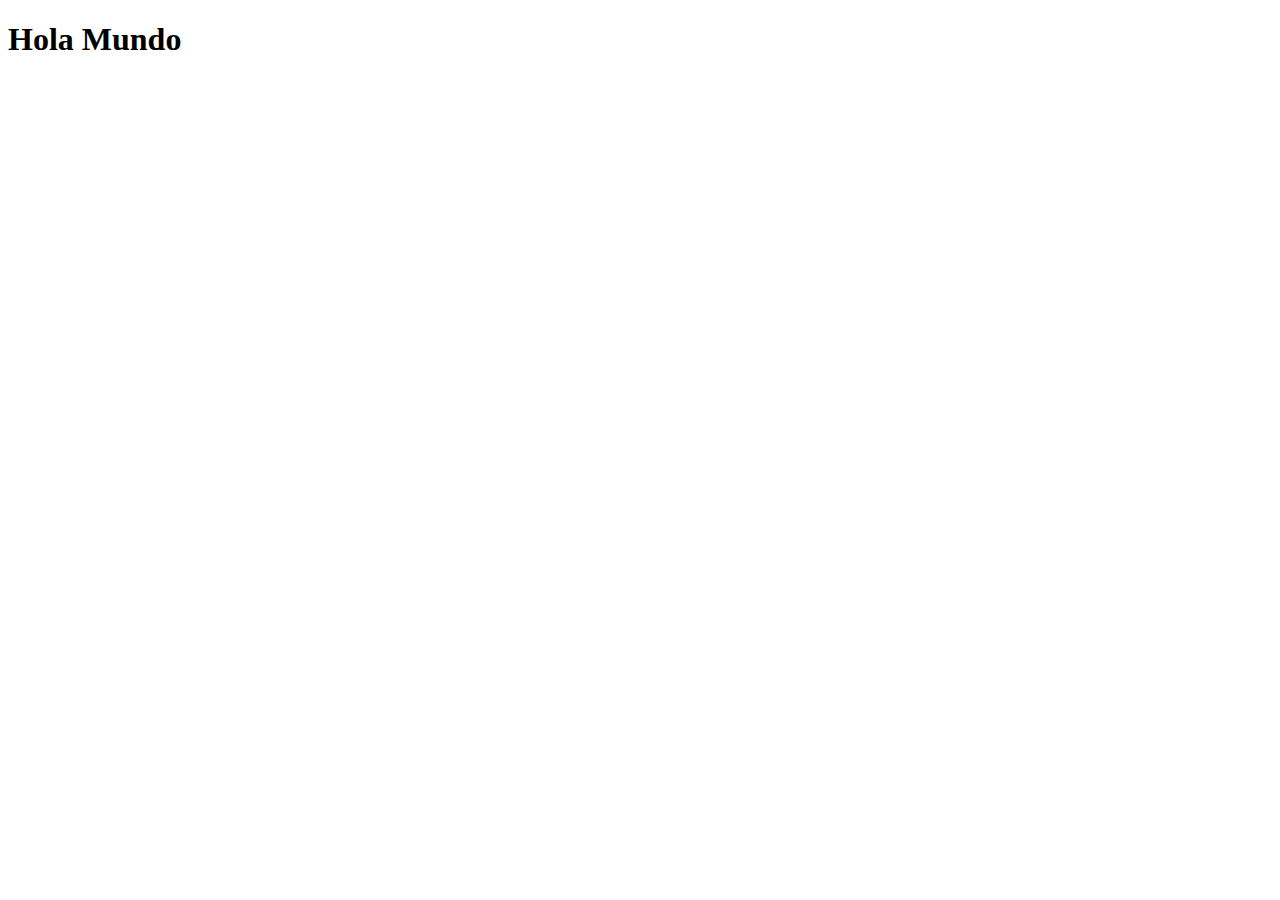
==== index.html @ f2ca958e "Hello world" ====
<!DOCTYPE html>
<html lang="es">
<head>
    <meta charset="UTF-8">
    <meta name="viewport" content="width=device-width, initial-scale=1.0">
    <title>Social Me</title>
</head>
<body>
    <h1>Hola Mundo</h1>
</body>
</html>
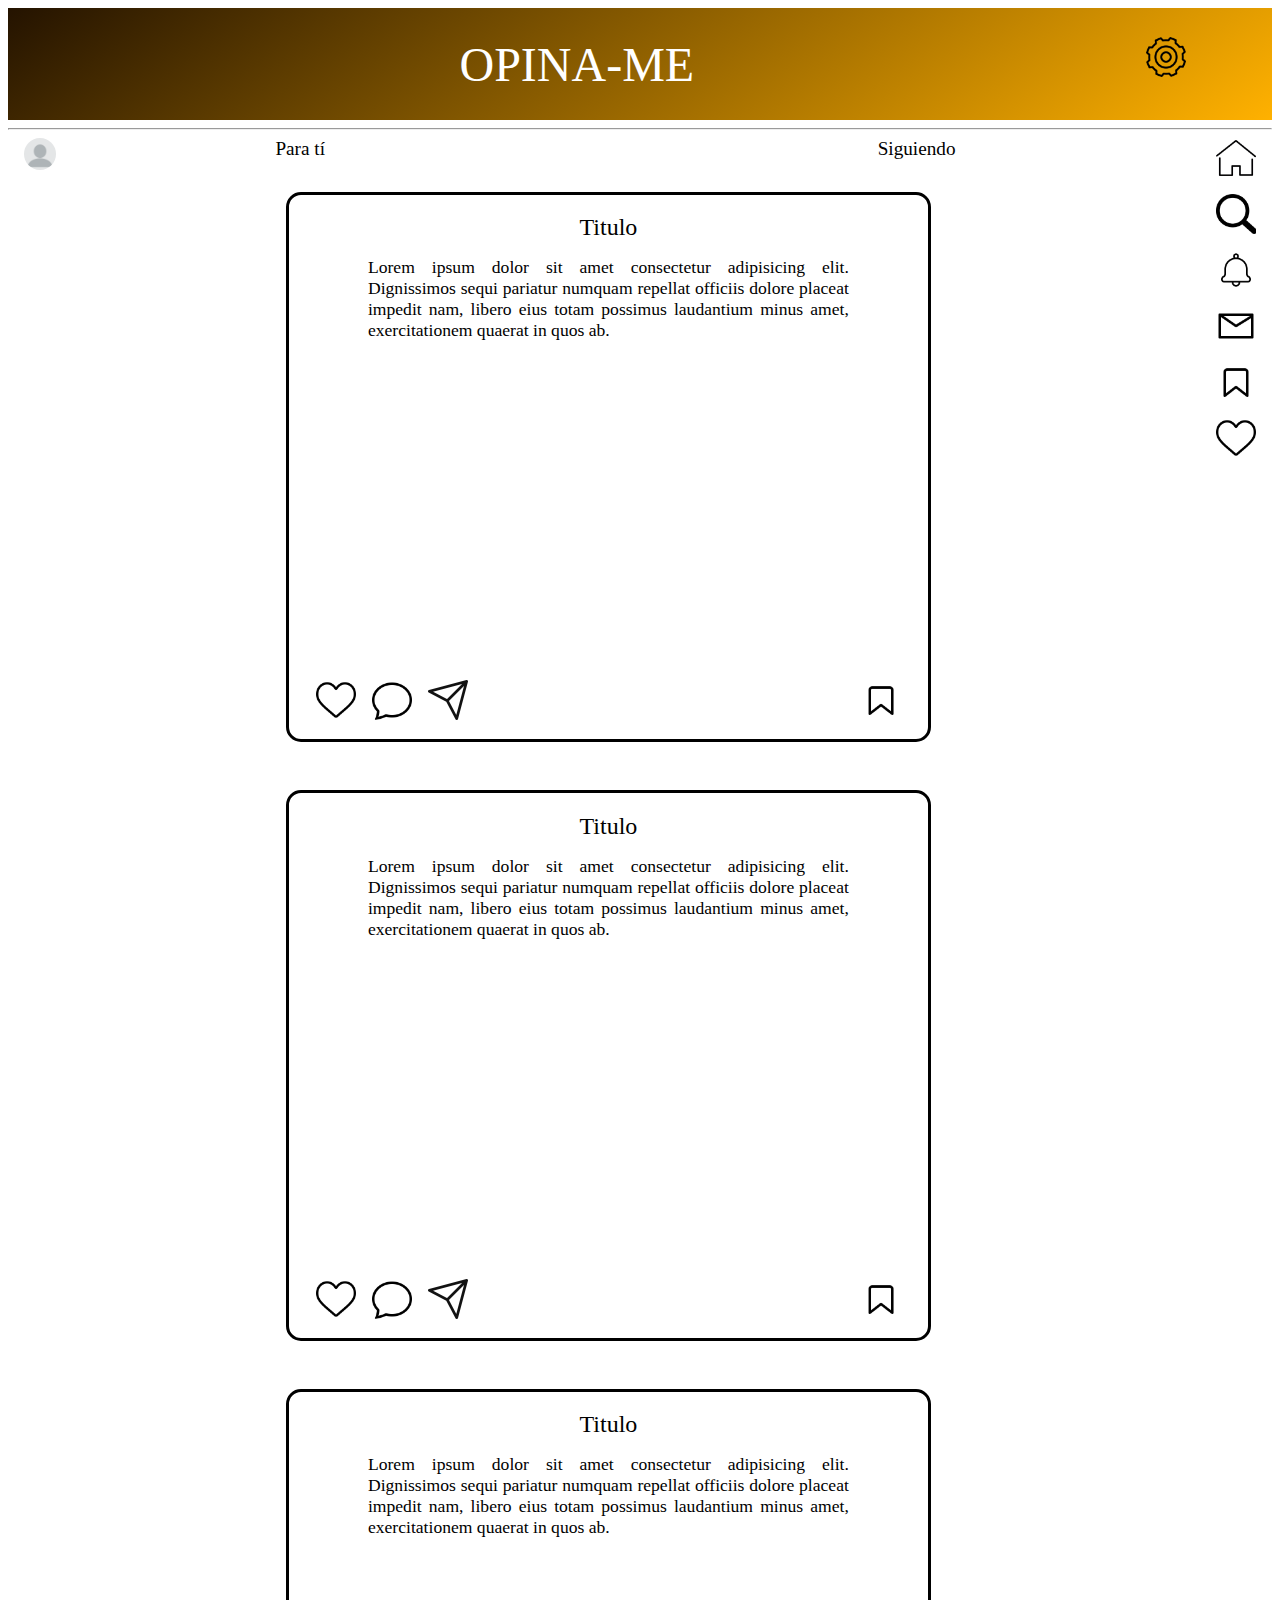
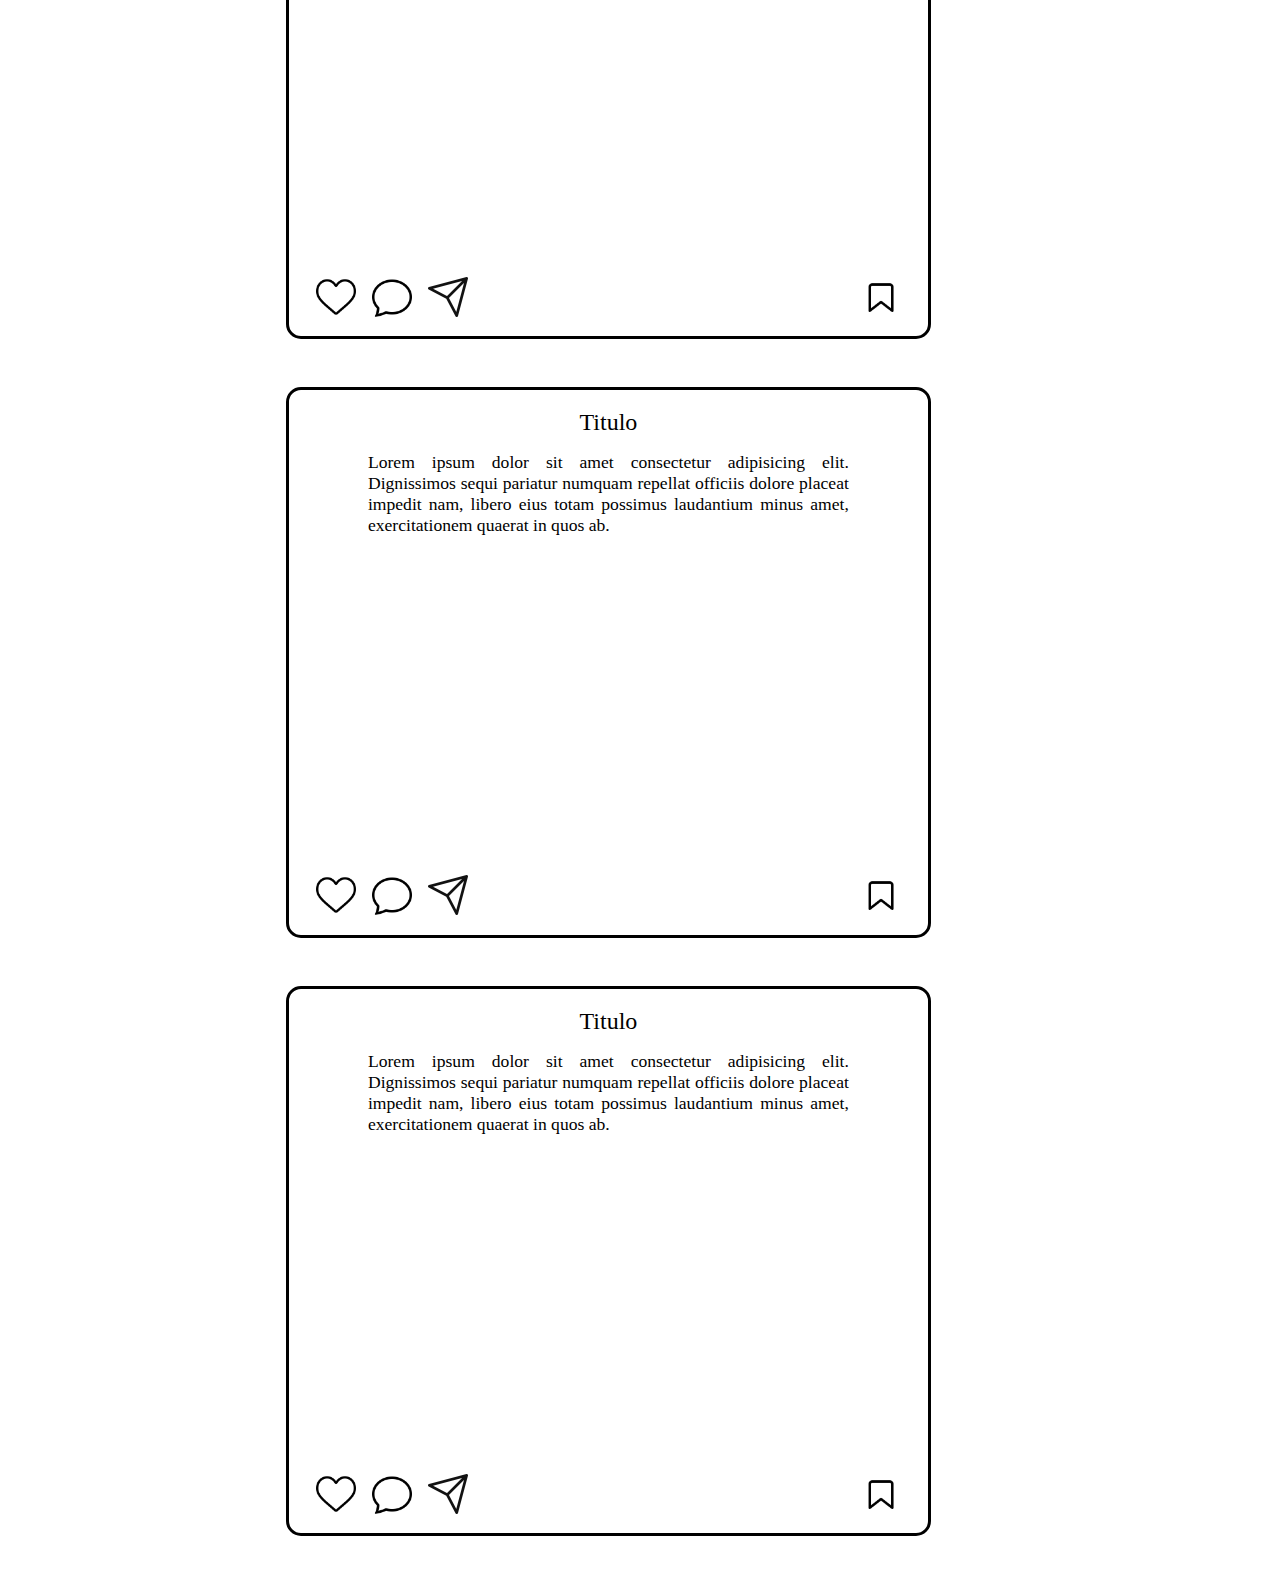
==== commit c70c7ae1: "esquema" ====
--- a/index.html
+++ b/index.html
@@ -1,11 +1,179 @@
 <!DOCTYPE html>
 <html lang="es">
-<head>
-    <meta charset="UTF-8">
-    <meta name="viewport" content="width=device-width, initial-scale=1.0">
+  <head>
+    <meta charset="UTF-8" />
+    <meta name="viewport" content="width=device-width, initial-scale=1.0" />
     <title>Social Me</title>
-</head>
-<body>
-    <h1>Hola Mundo</h1>
-</body>
-</html>+    <link rel="stylesheet" href="assets/css/styles.css" />
+  </head>
+  <body>
+    <header>
+      <div class="titulo">OPINA-ME</div>
+      <div class="icon config"></div>
+    </header>
+    <hr />
+    <div class="content-social">
+      <div class="publish">
+        <div class="picture">
+          <img src="assets/pictures/profile.webp" alt="" />
+        </div>
+        <div class="vistas">
+          <span class="selection active">Para tí</span>
+          <span class="selection">Siguiendo</span>
+        </div>
+        <!-- PUBLICACIONES -->
+        <div class="publication">
+          <div class="content video">
+            <div class="content-pub">
+              <div class="title-pub">Titulo</div>
+              <div class="description-pub">Lorem ipsum dolor sit amet consectetur adipisicing elit. Dignissimos sequi pariatur numquam repellat officiis dolore placeat impedit nam, libero eius totam possimus laudantium minus amet, exercitationem quaerat in quos ab.</div>
+              <iframe
+                width="560"
+                height="315"
+                src="https://www.youtube.com/embed/OCZIzzQpJUw?si=f2lAkwCGFzHbs9m7"
+                title="YouTube video player"
+                frameborder="0"
+                allow="accelerometer; autoplay; clipboard-write; encrypted-media; gyroscope; picture-in-picture; web-share"
+                referrerpolicy="strict-origin-when-cross-origin"
+                allowfullscreen
+              ></iframe>
+            </div>
+            <div class="foot-pub">
+                <div class="left">
+                    <div class="icon likes"></div>
+                    <div class="icon coments"></div>
+                    <div class="icon share"></div>
+                </div>
+                <div class="rigth">
+                    <div class="icon save"></div>
+                </div>
+            </div>
+          </div>
+        </div>
+        <div class="publication">
+          <div class="content video">
+            <div class="content-pub">
+              <div class="title-pub">Titulo</div>
+              <div class="description-pub">Lorem ipsum dolor sit amet consectetur adipisicing elit. Dignissimos sequi pariatur numquam repellat officiis dolore placeat impedit nam, libero eius totam possimus laudantium minus amet, exercitationem quaerat in quos ab.</div>
+              <iframe
+                width="560"
+                height="315"
+                src="https://www.youtube.com/embed/OCZIzzQpJUw?si=f2lAkwCGFzHbs9m7"
+                title="YouTube video player"
+                frameborder="0"
+                allow="accelerometer; autoplay; clipboard-write; encrypted-media; gyroscope; picture-in-picture; web-share"
+                referrerpolicy="strict-origin-when-cross-origin"
+                allowfullscreen
+              ></iframe>
+            </div>
+            <div class="foot-pub">
+                <div class="left">
+                    <div class="icon likes"></div>
+                    <div class="icon coments"></div>
+                    <div class="icon share"></div>
+                </div>
+                <div class="rigth">
+                    <div class="icon save"></div>
+                </div>
+            </div>
+          </div>
+        </div>
+        <div class="publication">
+          <div class="content video">
+            <div class="content-pub">
+              <div class="title-pub">Titulo</div>
+              <div class="description-pub">Lorem ipsum dolor sit amet consectetur adipisicing elit. Dignissimos sequi pariatur numquam repellat officiis dolore placeat impedit nam, libero eius totam possimus laudantium minus amet, exercitationem quaerat in quos ab.</div>
+              <iframe
+                width="560"
+                height="315"
+                src="https://www.youtube.com/embed/OCZIzzQpJUw?si=f2lAkwCGFzHbs9m7"
+                title="YouTube video player"
+                frameborder="0"
+                allow="accelerometer; autoplay; clipboard-write; encrypted-media; gyroscope; picture-in-picture; web-share"
+                referrerpolicy="strict-origin-when-cross-origin"
+                allowfullscreen
+              ></iframe>
+            </div>
+            <div class="foot-pub">
+                <div class="left">
+                    <div class="icon likes"></div>
+                    <div class="icon coments"></div>
+                    <div class="icon share"></div>
+                </div>
+                <div class="rigth">
+                    <div class="icon save"></div>
+                </div>
+            </div>
+          </div>
+        </div>
+        <div class="publication">
+          <div class="content video">
+            <div class="content-pub">
+              <div class="title-pub">Titulo</div>
+              <div class="description-pub">Lorem ipsum dolor sit amet consectetur adipisicing elit. Dignissimos sequi pariatur numquam repellat officiis dolore placeat impedit nam, libero eius totam possimus laudantium minus amet, exercitationem quaerat in quos ab.</div>
+              <iframe
+                width="560"
+                height="315"
+                src="https://www.youtube.com/embed/OCZIzzQpJUw?si=f2lAkwCGFzHbs9m7"
+                title="YouTube video player"
+                frameborder="0"
+                allow="accelerometer; autoplay; clipboard-write; encrypted-media; gyroscope; picture-in-picture; web-share"
+                referrerpolicy="strict-origin-when-cross-origin"
+                allowfullscreen
+              ></iframe>
+            </div>
+            <div class="foot-pub">
+                <div class="left">
+                    <div class="icon likes"></div>
+                    <div class="icon coments"></div>
+                    <div class="icon share"></div>
+                </div>
+                <div class="rigth">
+                    <div class="icon save"></div>
+                </div>
+            </div>
+          </div>
+        </div>
+        <div class="publication">
+          <div class="content video">
+            <div class="content-pub">
+              <div class="title-pub">Titulo</div>
+              <div class="description-pub">Lorem ipsum dolor sit amet consectetur adipisicing elit. Dignissimos sequi pariatur numquam repellat officiis dolore placeat impedit nam, libero eius totam possimus laudantium minus amet, exercitationem quaerat in quos ab.</div>
+              <iframe
+                width="560"
+                height="315"
+                src="https://www.youtube.com/embed/OCZIzzQpJUw?si=f2lAkwCGFzHbs9m7"
+                title="YouTube video player"
+                frameborder="0"
+                allow="accelerometer; autoplay; clipboard-write; encrypted-media; gyroscope; picture-in-picture; web-share"
+                referrerpolicy="strict-origin-when-cross-origin"
+                allowfullscreen
+              ></iframe>
+            </div>
+            <div class="foot-pub">
+                <div class="left">
+                    <div class="icon likes"></div>
+                    <div class="icon coments"></div>
+                    <div class="icon share"></div>
+                </div>
+                <div class="rigth">
+                    <div class="icon save"></div>
+                </div>
+            </div>
+          </div>
+        </div>
+        <!-- FIN DE PUBLICACIONES -->
+      </div>
+      
+
+      <div class="options">
+        <div class="icon home"></div>
+        <div class="icon search"></div>
+        <div class="icon notifications"></div>
+        <div class="icon mail"></div>
+        <div class="icon save"></div>
+        <div class="icon likes"></div>
+      </div>
+    </div>
+  </body>
+</html>
--- a/assets/css/styles.css
+++ b/assets/css/styles.css
@@ -0,0 +1,181 @@
+
+header {
+    display: flex;
+    flex-wrap: wrap;
+    width: 100%;
+    text-align: center;
+    background: rgb(36, 19, 0);
+    background: linear-gradient(146deg, rgba(36, 19, 0, 1) 0%, rgba(255, 177, 0, 1) 100%);
+    color: #fff;
+    height: 7rem;
+    align-content: center;
+}
+
+.titulo {
+  width: 90%;
+  font-size: 3rem;
+}
+
+.configuraciones {
+  width: 10%;
+}
+
+/* ICONOS */
+.icon {
+  width: 40px;
+  height: 40px;
+  font-size: 2rem;
+  display: flex;
+  text-align: center;
+  align-content: center;
+  flex-wrap: wrap;
+  background-size: cover;
+}
+
+.likes {
+  background-image: url(../../assets/pictures/icons/heart.png);
+}
+
+.coments {
+  background-image: url(../../assets/pictures/icons/coments.png);
+}
+
+.share {
+  background-image: url(../../assets/pictures/icons/share.webp);
+}
+
+.home {
+  background-image: url(../../assets/pictures/icons/home.png);
+}
+
+.search {
+  background-image: url(../../assets/pictures/icons/search.webp);
+}
+
+.notifications {
+  background-image: url(../../assets/pictures/icons/bell.png);
+}
+
+.mail {
+  background-image: url(../../assets/pictures/icons/mail.png);
+}
+
+.save {
+  background-image: url(../../assets/pictures/icons/save.webp);
+}
+
+.config {
+  background-image: url(../../assets/pictures/icons/tuerca.png);
+}
+
+.content-social {
+  display: flex;
+  flex-wrap: nowrap;
+  flex-direction: row;
+  max-width: 1440px;
+}
+
+.publish {
+  position: relative;
+  display: flex;
+  flex-wrap: wrap;
+  width: 95%;
+}
+
+.picture {
+  position: absolute;
+  top: 0;
+  left: 1rem;
+}
+
+.picture img {
+  width: 2rem;
+  border-radius: 50%;
+  overflow: hidden;
+}
+
+.vistas {
+  position: relative;
+  width: 100%;
+  display: flex;
+  gap: 2rem;
+  margin-bottom: 2rem;
+}
+
+span.selection {
+  width: calc(50% - 1rem);
+  margin: 0 auto;
+  text-align: center;
+  font-size: 1.2rem;
+  cursor: pointer;
+}
+
+span.active {
+  position: relative;
+}
+
+span.active::after {
+  content: "";
+  position: absolute;
+  bottom: -5px;
+  left: 0;
+  height: 2px;
+  background-color: blue;
+}
+
+.publication {
+  width: 50%;
+  display: block;
+  margin: 0 auto;
+  border: 3px solid #000;
+  padding: 1.2rem;
+  border-radius: 15px;
+  margin-bottom: 3rem;
+}
+
+.title-pub {
+  font-size: 1.5rem;
+  display: flex;
+  justify-content: center;
+  margin-bottom: 1rem;
+}
+
+.description-pub {
+  font-size: 1.1rem;
+  text-align: justify;
+  width: 80.1%;
+  margin: 0 auto;
+  margin-bottom: 1rem;
+}
+
+.content-pub iframe {
+  margin: 0 auto;
+  display: block;
+  border-radius: 20px;
+  overflow: hidden;
+}
+
+.foot-pub {
+    display: flex;
+    flex-direction: row;
+    width: 100%;
+    flex-wrap: nowrap;
+    justify-content: space-between;
+}
+
+.left, .rigth {
+    display: flex;
+    gap: 1rem;
+    padding: 0.5rem;
+    padding-bottom: 0;
+}
+
+.options {
+    display: flex;
+    flex-direction: column;
+    width: 5%;
+    gap: 1rem;
+    cursor: pointer;
+    position: fixed;
+    right: 0;
+}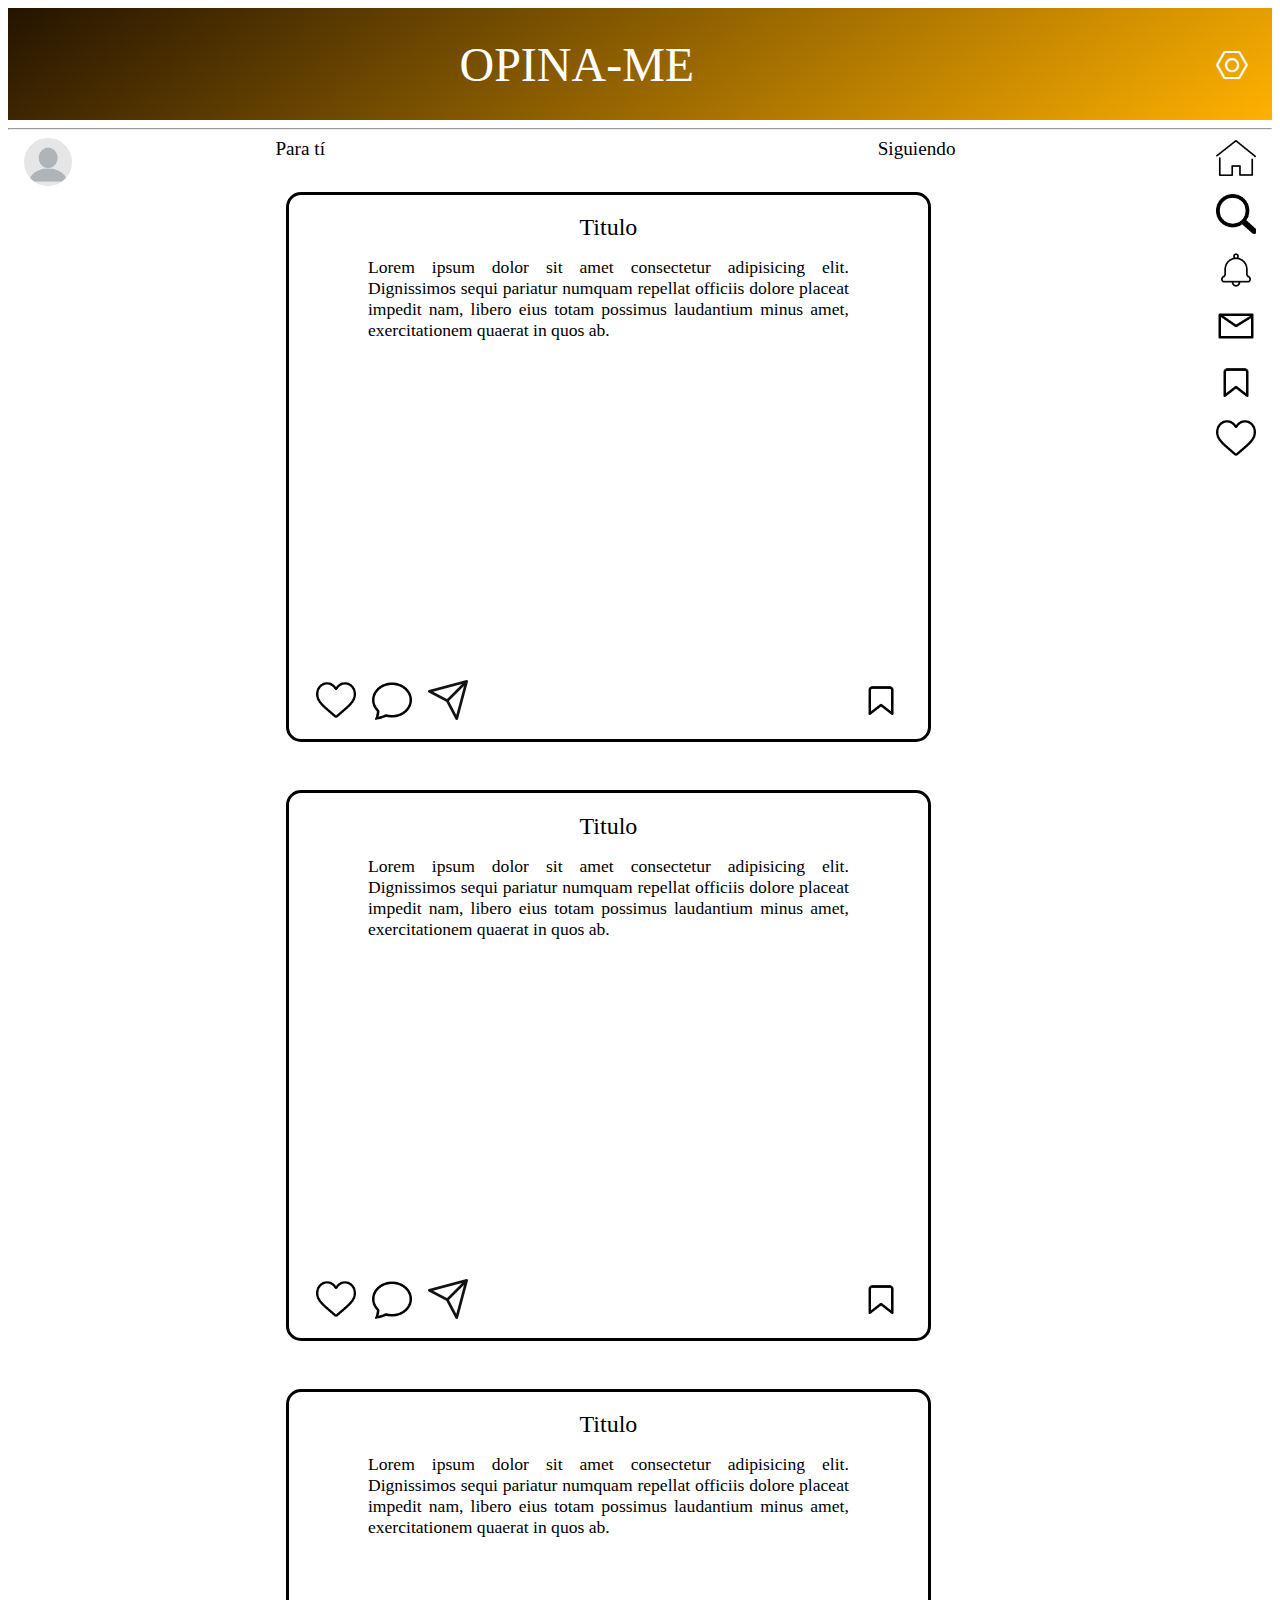
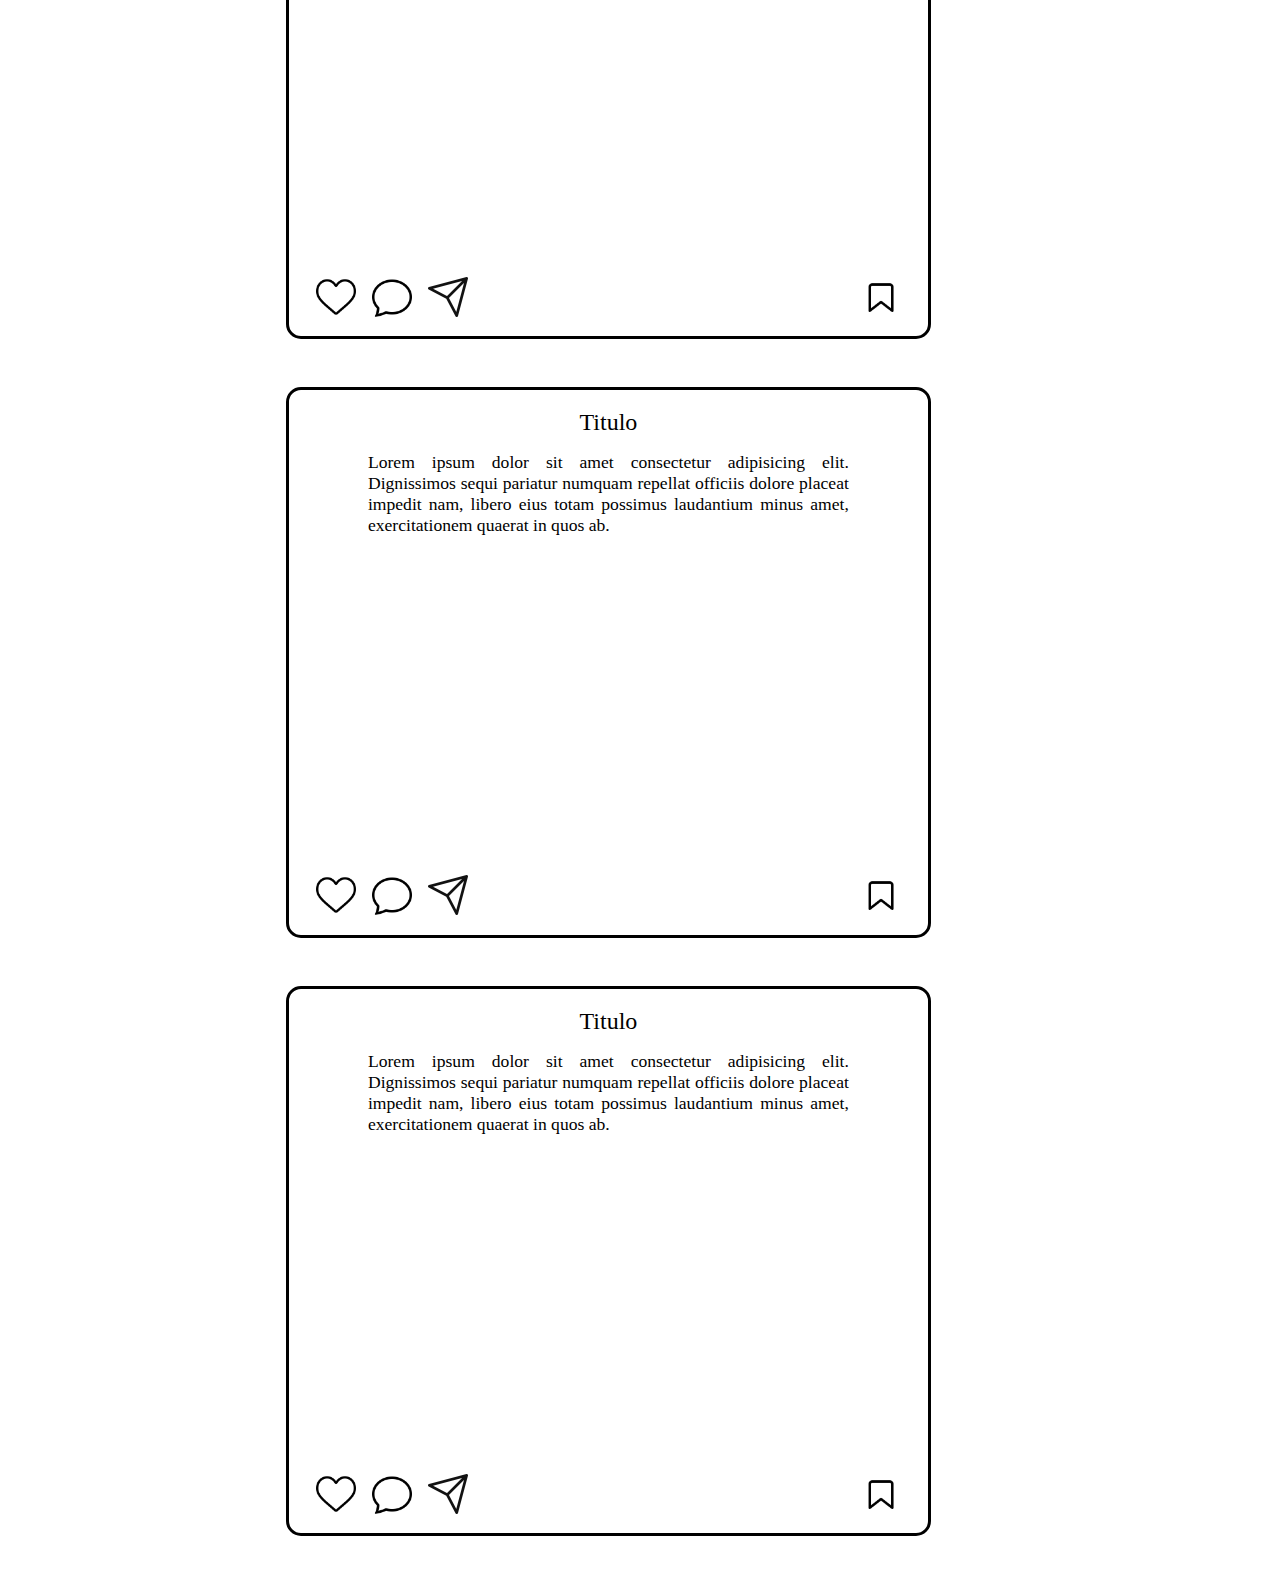
==== commit b0c3a26e: "avance" ====
--- a/index.html
+++ b/index.html
@@ -5,11 +5,12 @@
     <meta name="viewport" content="width=device-width, initial-scale=1.0" />
     <title>Social Me</title>
     <link rel="stylesheet" href="assets/css/styles.css" />
+    <link rel="stylesheet" href="https://cdn.jsdelivr.net/npm/bootstrap-icons@1.11.3/font/bootstrap-icons.min.css">
   </head>
   <body>
     <header>
       <div class="titulo">OPINA-ME</div>
-      <div class="icon config"></div>
+      <div class="icon-config"><i class="bi bi-nut"></i></div>
     </header>
     <hr />
     <div class="content-social">
--- a/assets/css/styles.css
+++ b/assets/css/styles.css
@@ -21,6 +21,14 @@
 }
 
 /* ICONOS */
+
+.icon-config{
+    position: absolute;
+    top: 3rem;
+    right: 2rem;
+    font-size: 2rem;
+}
+
 .icon {
   width: 40px;
   height: 40px;
@@ -89,7 +97,7 @@
 }
 
 .picture img {
-  width: 2rem;
+  width: 3rem;
   border-radius: 50%;
   overflow: hidden;
 }
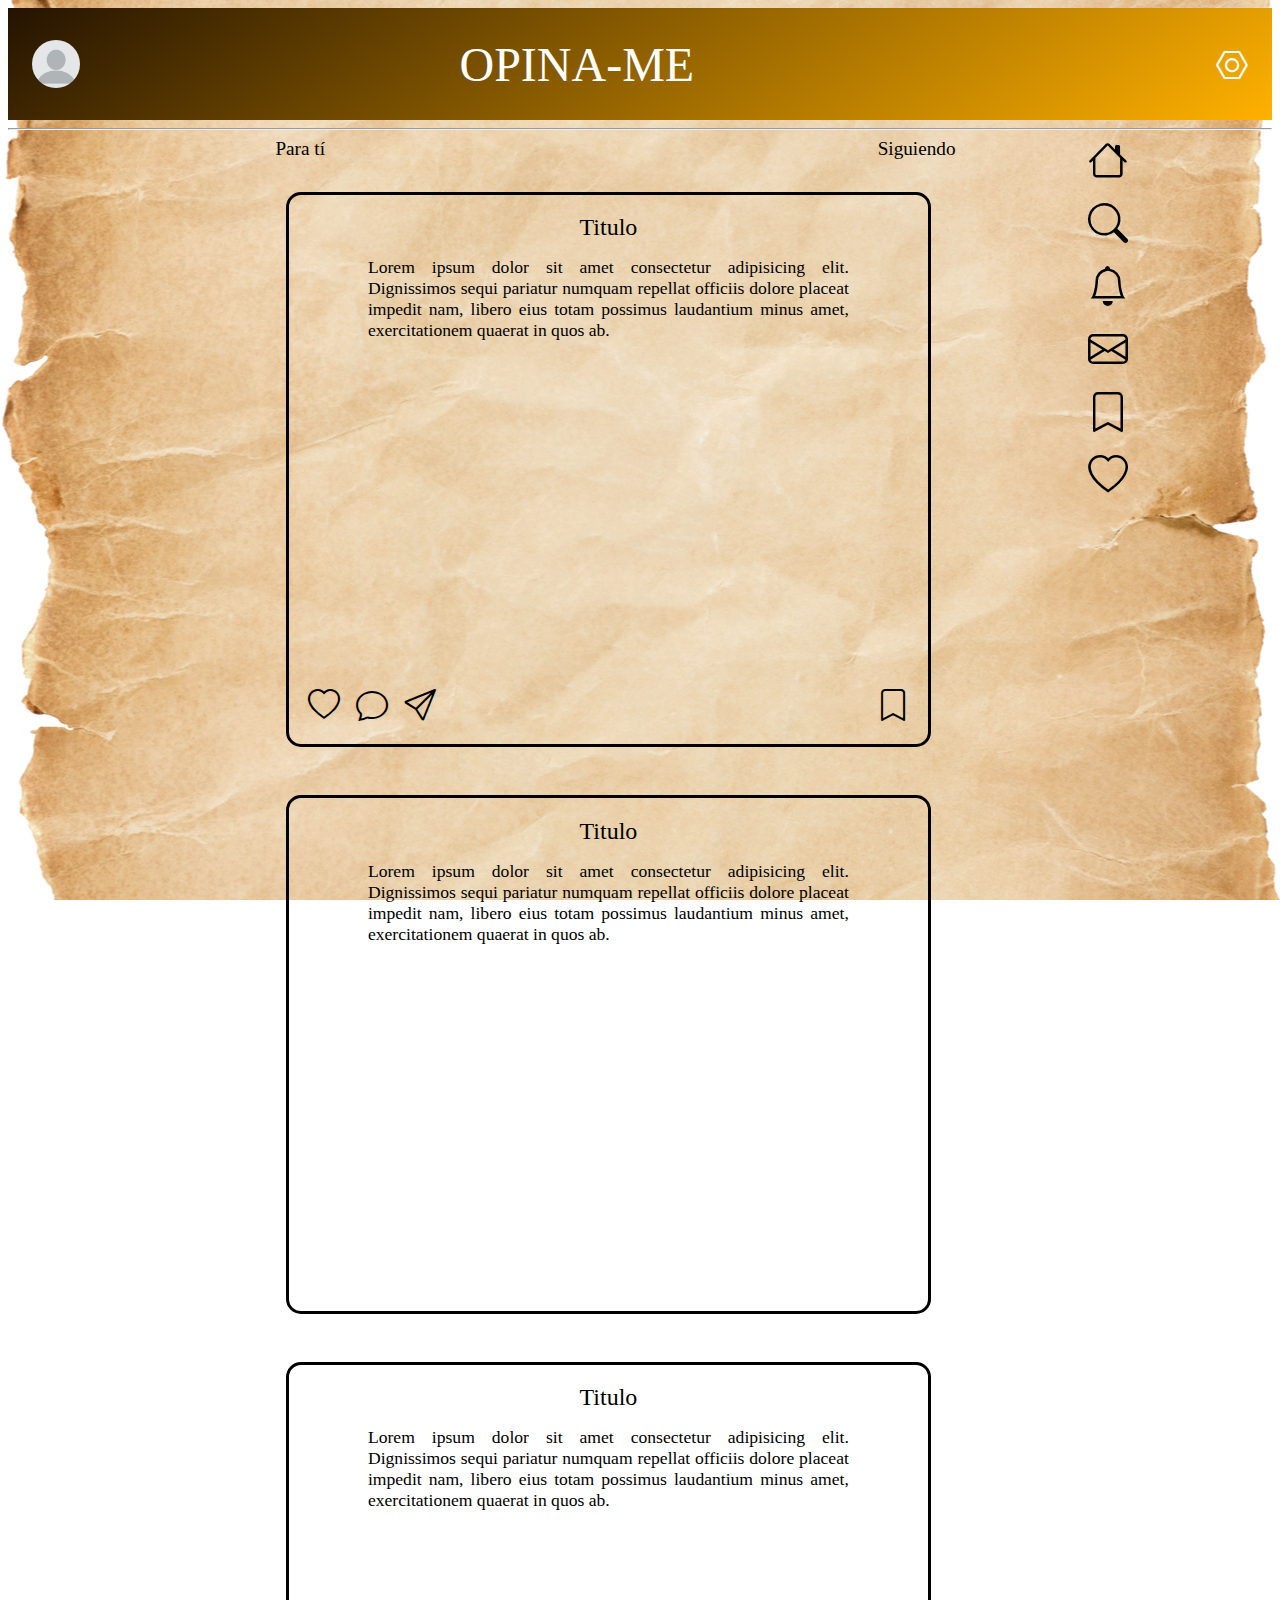
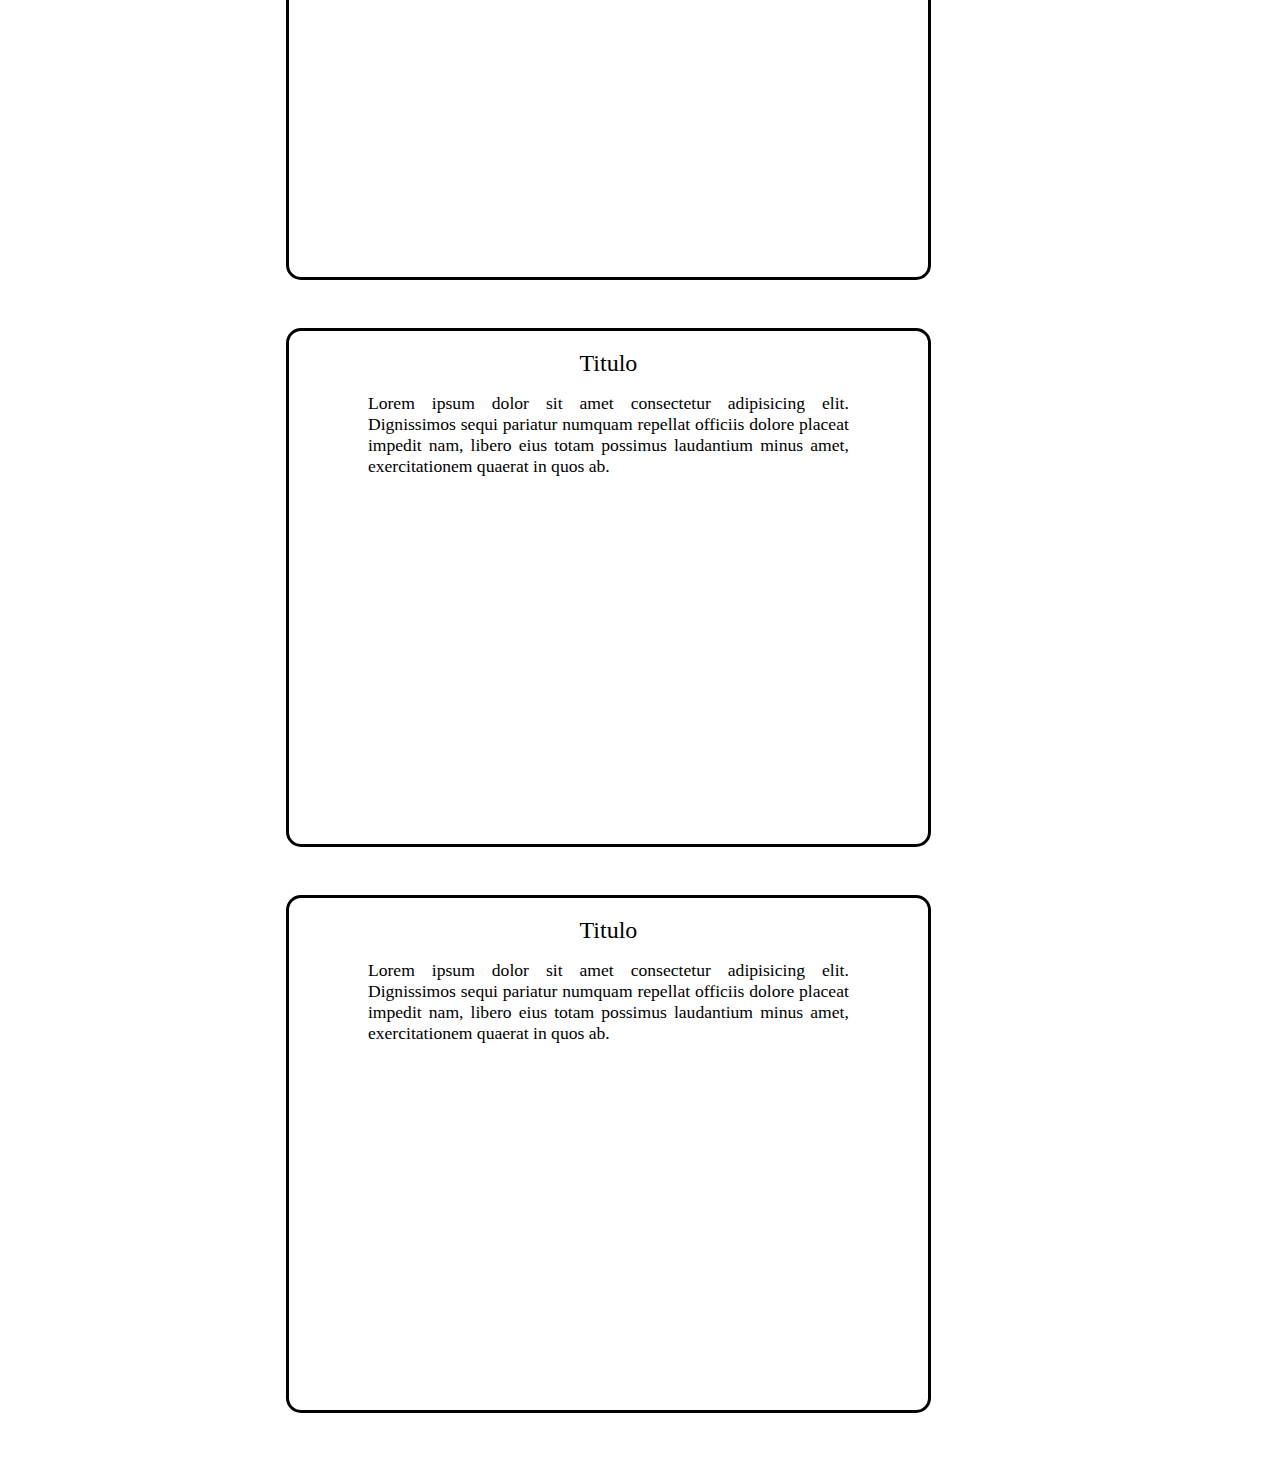
==== commit 585fbdc7: "fondo" ====
--- a/index.html
+++ b/index.html
@@ -5,19 +5,22 @@
     <meta name="viewport" content="width=device-width, initial-scale=1.0" />
     <title>Social Me</title>
     <link rel="stylesheet" href="assets/css/styles.css" />
-    <link rel="stylesheet" href="https://cdn.jsdelivr.net/npm/bootstrap-icons@1.11.3/font/bootstrap-icons.min.css">
+    <link
+      rel="stylesheet"
+      href="https://cdn.jsdelivr.net/npm/bootstrap-icons@1.11.3/font/bootstrap-icons.min.css"
+    />
   </head>
   <body>
     <header>
+      <div class="picture">
+        <img src="assets/pictures/profile.webp" alt="" />
+      </div>
       <div class="titulo">OPINA-ME</div>
       <div class="icon-config"><i class="bi bi-nut"></i></div>
     </header>
     <hr />
     <div class="content-social">
       <div class="publish">
-        <div class="picture">
-          <img src="assets/pictures/profile.webp" alt="" />
-        </div>
         <div class="vistas">
           <span class="selection active">Para tí</span>
           <span class="selection">Siguiendo</span>
@@ -27,153 +30,177 @@
           <div class="content video">
             <div class="content-pub">
               <div class="title-pub">Titulo</div>
-              <div class="description-pub">Lorem ipsum dolor sit amet consectetur adipisicing elit. Dignissimos sequi pariatur numquam repellat officiis dolore placeat impedit nam, libero eius totam possimus laudantium minus amet, exercitationem quaerat in quos ab.</div>
-              <iframe
-                width="560"
-                height="315"
-                src="https://www.youtube.com/embed/OCZIzzQpJUw?si=f2lAkwCGFzHbs9m7"
-                title="YouTube video player"
-                frameborder="0"
-                allow="accelerometer; autoplay; clipboard-write; encrypted-media; gyroscope; picture-in-picture; web-share"
-                referrerpolicy="strict-origin-when-cross-origin"
-                allowfullscreen
-              ></iframe>
-            </div>
-            <div class="foot-pub">
-                <div class="left">
-                    <div class="icon likes"></div>
-                    <div class="icon coments"></div>
-                    <div class="icon share"></div>
-                </div>
-                <div class="rigth">
-                    <div class="icon save"></div>
-                </div>
-            </div>
-          </div>
-        </div>
-        <div class="publication">
-          <div class="content video">
-            <div class="content-pub">
-              <div class="title-pub">Titulo</div>
-              <div class="description-pub">Lorem ipsum dolor sit amet consectetur adipisicing elit. Dignissimos sequi pariatur numquam repellat officiis dolore placeat impedit nam, libero eius totam possimus laudantium minus amet, exercitationem quaerat in quos ab.</div>
-              <iframe
-                width="560"
-                height="315"
-                src="https://www.youtube.com/embed/OCZIzzQpJUw?si=f2lAkwCGFzHbs9m7"
-                title="YouTube video player"
-                frameborder="0"
-                allow="accelerometer; autoplay; clipboard-write; encrypted-media; gyroscope; picture-in-picture; web-share"
-                referrerpolicy="strict-origin-when-cross-origin"
-                allowfullscreen
-              ></iframe>
-            </div>
-            <div class="foot-pub">
-                <div class="left">
-                    <div class="icon likes"></div>
-                    <div class="icon coments"></div>
-                    <div class="icon share"></div>
-                </div>
-                <div class="rigth">
-                    <div class="icon save"></div>
-                </div>
-            </div>
-          </div>
-        </div>
-        <div class="publication">
-          <div class="content video">
-            <div class="content-pub">
-              <div class="title-pub">Titulo</div>
-              <div class="description-pub">Lorem ipsum dolor sit amet consectetur adipisicing elit. Dignissimos sequi pariatur numquam repellat officiis dolore placeat impedit nam, libero eius totam possimus laudantium minus amet, exercitationem quaerat in quos ab.</div>
-              <iframe
-                width="560"
-                height="315"
-                src="https://www.youtube.com/embed/OCZIzzQpJUw?si=f2lAkwCGFzHbs9m7"
-                title="YouTube video player"
-                frameborder="0"
-                allow="accelerometer; autoplay; clipboard-write; encrypted-media; gyroscope; picture-in-picture; web-share"
-                referrerpolicy="strict-origin-when-cross-origin"
-                allowfullscreen
-              ></iframe>
-            </div>
-            <div class="foot-pub">
-                <div class="left">
-                    <div class="icon likes"></div>
-                    <div class="icon coments"></div>
-                    <div class="icon share"></div>
-                </div>
-                <div class="rigth">
-                    <div class="icon save"></div>
-                </div>
-            </div>
-          </div>
-        </div>
-        <div class="publication">
-          <div class="content video">
-            <div class="content-pub">
-              <div class="title-pub">Titulo</div>
-              <div class="description-pub">Lorem ipsum dolor sit amet consectetur adipisicing elit. Dignissimos sequi pariatur numquam repellat officiis dolore placeat impedit nam, libero eius totam possimus laudantium minus amet, exercitationem quaerat in quos ab.</div>
-              <iframe
-                width="560"
-                height="315"
-                src="https://www.youtube.com/embed/OCZIzzQpJUw?si=f2lAkwCGFzHbs9m7"
-                title="YouTube video player"
-                frameborder="0"
-                allow="accelerometer; autoplay; clipboard-write; encrypted-media; gyroscope; picture-in-picture; web-share"
-                referrerpolicy="strict-origin-when-cross-origin"
-                allowfullscreen
-              ></iframe>
-            </div>
-            <div class="foot-pub">
-                <div class="left">
-                    <div class="icon likes"></div>
-                    <div class="icon coments"></div>
-                    <div class="icon share"></div>
-                </div>
-                <div class="rigth">
-                    <div class="icon save"></div>
-                </div>
-            </div>
-          </div>
-        </div>
-        <div class="publication">
-          <div class="content video">
-            <div class="content-pub">
-              <div class="title-pub">Titulo</div>
-              <div class="description-pub">Lorem ipsum dolor sit amet consectetur adipisicing elit. Dignissimos sequi pariatur numquam repellat officiis dolore placeat impedit nam, libero eius totam possimus laudantium minus amet, exercitationem quaerat in quos ab.</div>
-              <iframe
-                width="560"
-                height="315"
-                src="https://www.youtube.com/embed/OCZIzzQpJUw?si=f2lAkwCGFzHbs9m7"
-                title="YouTube video player"
-                frameborder="0"
-                allow="accelerometer; autoplay; clipboard-write; encrypted-media; gyroscope; picture-in-picture; web-share"
-                referrerpolicy="strict-origin-when-cross-origin"
-                allowfullscreen
-              ></iframe>
-            </div>
-            <div class="foot-pub">
-                <div class="left">
-                    <div class="icon likes"></div>
-                    <div class="icon coments"></div>
-                    <div class="icon share"></div>
-                </div>
-                <div class="rigth">
-                    <div class="icon save"></div>
-                </div>
+              <div class="description-pub">
+                Lorem ipsum dolor sit amet consectetur adipisicing elit.
+                Dignissimos sequi pariatur numquam repellat officiis dolore
+                placeat impedit nam, libero eius totam possimus laudantium minus
+                amet, exercitationem quaerat in quos ab.
+              </div>
+              <iframe
+                width="560"
+                height="315"
+                src="https://www.youtube.com/embed/OCZIzzQpJUw?si=f2lAkwCGFzHbs9m7"
+                title="YouTube video player"
+                frameborder="0"
+                allow="accelerometer; autoplay; clipboard-write; encrypted-media; gyroscope; picture-in-picture; web-share"
+                referrerpolicy="strict-origin-when-cross-origin"
+                allowfullscreen
+              ></iframe>
+            </div>
+            <div class="foot-pub">
+              <div class="left">
+                <i class="bi bi-heart"></i>
+                <i class="bi bi-chat"></i>
+                <i class="bi bi-send"></i>
+              </div>
+              <div class="rigth">
+                <i class="bi bi-bookmark"></i>
+              </div>
+            </div>
+          </div>
+        </div>
+        <div class="publication">
+          <div class="content video">
+            <div class="content-pub">
+              <div class="title-pub">Titulo</div>
+              <div class="description-pub">
+                Lorem ipsum dolor sit amet consectetur adipisicing elit.
+                Dignissimos sequi pariatur numquam repellat officiis dolore
+                placeat impedit nam, libero eius totam possimus laudantium minus
+                amet, exercitationem quaerat in quos ab.
+              </div>
+              <iframe
+                width="560"
+                height="315"
+                src="https://www.youtube.com/embed/OCZIzzQpJUw?si=f2lAkwCGFzHbs9m7"
+                title="YouTube video player"
+                frameborder="0"
+                allow="accelerometer; autoplay; clipboard-write; encrypted-media; gyroscope; picture-in-picture; web-share"
+                referrerpolicy="strict-origin-when-cross-origin"
+                allowfullscreen
+              ></iframe>
+            </div>
+            <div class="foot-pub">
+              <div class="left">
+                <div class="icon likes"></div>
+                <div class="icon coments"></div>
+                <div class="icon share"></div>
+              </div>
+              <div class="rigth">
+                <div class="icon save"></div>
+              </div>
+            </div>
+          </div>
+        </div>
+        <div class="publication">
+          <div class="content video">
+            <div class="content-pub">
+              <div class="title-pub">Titulo</div>
+              <div class="description-pub">
+                Lorem ipsum dolor sit amet consectetur adipisicing elit.
+                Dignissimos sequi pariatur numquam repellat officiis dolore
+                placeat impedit nam, libero eius totam possimus laudantium minus
+                amet, exercitationem quaerat in quos ab.
+              </div>
+              <iframe
+                width="560"
+                height="315"
+                src="https://www.youtube.com/embed/OCZIzzQpJUw?si=f2lAkwCGFzHbs9m7"
+                title="YouTube video player"
+                frameborder="0"
+                allow="accelerometer; autoplay; clipboard-write; encrypted-media; gyroscope; picture-in-picture; web-share"
+                referrerpolicy="strict-origin-when-cross-origin"
+                allowfullscreen
+              ></iframe>
+            </div>
+            <div class="foot-pub">
+              <div class="left">
+                <div class="icon likes"></div>
+                <div class="icon coments"></div>
+                <div class="icon share"></div>
+              </div>
+              <div class="rigth">
+                <div class="icon save"></div>
+              </div>
+            </div>
+          </div>
+        </div>
+        <div class="publication">
+          <div class="content video">
+            <div class="content-pub">
+              <div class="title-pub">Titulo</div>
+              <div class="description-pub">
+                Lorem ipsum dolor sit amet consectetur adipisicing elit.
+                Dignissimos sequi pariatur numquam repellat officiis dolore
+                placeat impedit nam, libero eius totam possimus laudantium minus
+                amet, exercitationem quaerat in quos ab.
+              </div>
+              <iframe
+                width="560"
+                height="315"
+                src="https://www.youtube.com/embed/OCZIzzQpJUw?si=f2lAkwCGFzHbs9m7"
+                title="YouTube video player"
+                frameborder="0"
+                allow="accelerometer; autoplay; clipboard-write; encrypted-media; gyroscope; picture-in-picture; web-share"
+                referrerpolicy="strict-origin-when-cross-origin"
+                allowfullscreen
+              ></iframe>
+            </div>
+            <div class="foot-pub">
+              <div class="left">
+                <div class="icon likes"></div>
+                <div class="icon coments"></div>
+                <div class="icon share"></div>
+              </div>
+              <div class="rigth">
+                <div class="icon save"></div>
+              </div>
+            </div>
+          </div>
+        </div>
+        <div class="publication">
+          <div class="content video">
+            <div class="content-pub">
+              <div class="title-pub">Titulo</div>
+              <div class="description-pub">
+                Lorem ipsum dolor sit amet consectetur adipisicing elit.
+                Dignissimos sequi pariatur numquam repellat officiis dolore
+                placeat impedit nam, libero eius totam possimus laudantium minus
+                amet, exercitationem quaerat in quos ab.
+              </div>
+              <iframe
+                width="560"
+                height="315"
+                src="https://www.youtube.com/embed/OCZIzzQpJUw?si=f2lAkwCGFzHbs9m7"
+                title="YouTube video player"
+                frameborder="0"
+                allow="accelerometer; autoplay; clipboard-write; encrypted-media; gyroscope; picture-in-picture; web-share"
+                referrerpolicy="strict-origin-when-cross-origin"
+                allowfullscreen
+              ></iframe>
+            </div>
+            <div class="foot-pub">
+              <div class="left">
+                <div class="icon likes"></div>
+                <div class="icon coments"></div>
+                <div class="icon share"></div>
+              </div>
+              <div class="rigth">
+                <div class="icon save"></div>
+              </div>
             </div>
           </div>
         </div>
         <!-- FIN DE PUBLICACIONES -->
       </div>
-      
 
       <div class="options">
-        <div class="icon home"></div>
-        <div class="icon search"></div>
-        <div class="icon notifications"></div>
-        <div class="icon mail"></div>
-        <div class="icon save"></div>
-        <div class="icon likes"></div>
+        <i class="bi bi-house"></i>
+        <i class="bi bi-search"></i>
+        <i class="bi bi-bell"></i>
+        <i class="bi bi-envelope"></i>
+        <i class="bi bi-bookmark"></i>
+        <i class="bi bi-heart"></i>
       </div>
     </div>
   </body>
--- a/assets/css/styles.css
+++ b/assets/css/styles.css
@@ -1,14 +1,17 @@
-
 header {
-    display: flex;
-    flex-wrap: wrap;
-    width: 100%;
-    text-align: center;
-    background: rgb(36, 19, 0);
-    background: linear-gradient(146deg, rgba(36, 19, 0, 1) 0%, rgba(255, 177, 0, 1) 100%);
-    color: #fff;
-    height: 7rem;
-    align-content: center;
+  display: flex;
+  flex-wrap: wrap;
+  width: 100%;
+  text-align: center;
+  background: rgb(36, 19, 0);
+  background: linear-gradient(
+    146deg,
+    rgba(36, 19, 0, 1) 0%,
+    rgba(255, 177, 0, 1) 100%
+  );
+  color: #fff;
+  height: 7rem;
+  align-content: center;
 }
 
 .titulo {
@@ -22,58 +25,20 @@
 
 /* ICONOS */
 
-.icon-config{
-    position: absolute;
-    top: 3rem;
-    right: 2rem;
-    font-size: 2rem;
+.icon-config {
+  position: absolute;
+  top: 3rem;
+  right: 2rem;
+  font-size: 2rem;
 }
 
-.icon {
-  width: 40px;
-  height: 40px;
-  font-size: 2rem;
-  display: flex;
-  text-align: center;
-  align-content: center;
-  flex-wrap: wrap;
-  background-size: cover;
+.options > i {
+  font-size: 2.5rem;
 }
 
-.likes {
-  background-image: url(../../assets/pictures/icons/heart.png);
-}
-
-.coments {
-  background-image: url(../../assets/pictures/icons/coments.png);
-}
-
-.share {
-  background-image: url(../../assets/pictures/icons/share.webp);
-}
-
-.home {
-  background-image: url(../../assets/pictures/icons/home.png);
-}
-
-.search {
-  background-image: url(../../assets/pictures/icons/search.webp);
-}
-
-.notifications {
-  background-image: url(../../assets/pictures/icons/bell.png);
-}
-
-.mail {
-  background-image: url(../../assets/pictures/icons/mail.png);
-}
-
-.save {
-  background-image: url(../../assets/pictures/icons/save.webp);
-}
-
-.config {
-  background-image: url(../../assets/pictures/icons/tuerca.png);
+.left > i,
+.rigth > i {
+  font-size: 2rem;
 }
 
 .content-social {
@@ -92,8 +57,8 @@
 
 .picture {
   position: absolute;
-  top: 0;
-  left: 1rem;
+  top: 2.5rem;
+  left: 2rem;
 }
 
 .picture img {
@@ -107,6 +72,7 @@
   width: 100%;
   display: flex;
   gap: 2rem;
+  margin: 0 auto;
   margin-bottom: 2rem;
 }
 
@@ -164,26 +130,37 @@
 }
 
 .foot-pub {
-    display: flex;
-    flex-direction: row;
-    width: 100%;
-    flex-wrap: nowrap;
-    justify-content: space-between;
+  display: flex;
+  flex-direction: row;
+  width: 100%;
+  flex-wrap: nowrap;
+  justify-content: space-between;
 }
 
-.left, .rigth {
-    display: flex;
-    gap: 1rem;
-    padding: 0.5rem;
-    padding-bottom: 0;
+.left,
+.rigth {
+  display: flex;
+  gap: 1rem;
+  margin-top: 1rem;
+}
+
+.content-pub > iframe {
+  max-width: 100%;
 }
 
 .options {
-    display: flex;
-    flex-direction: column;
-    width: 5%;
-    gap: 1rem;
-    cursor: pointer;
-    position: fixed;
-    right: 0;
-}+  display: flex;
+  flex-direction: column;
+  width: 5%;
+  gap: 1rem;
+  cursor: pointer;
+  position: fixed;
+  right: 10%;
+}
+
+body {
+  background-image: url(../../assets/pictures/fondo.webp);
+  background-position: center;
+  background-attachment: fixed;
+  font-family: cursive;
+}
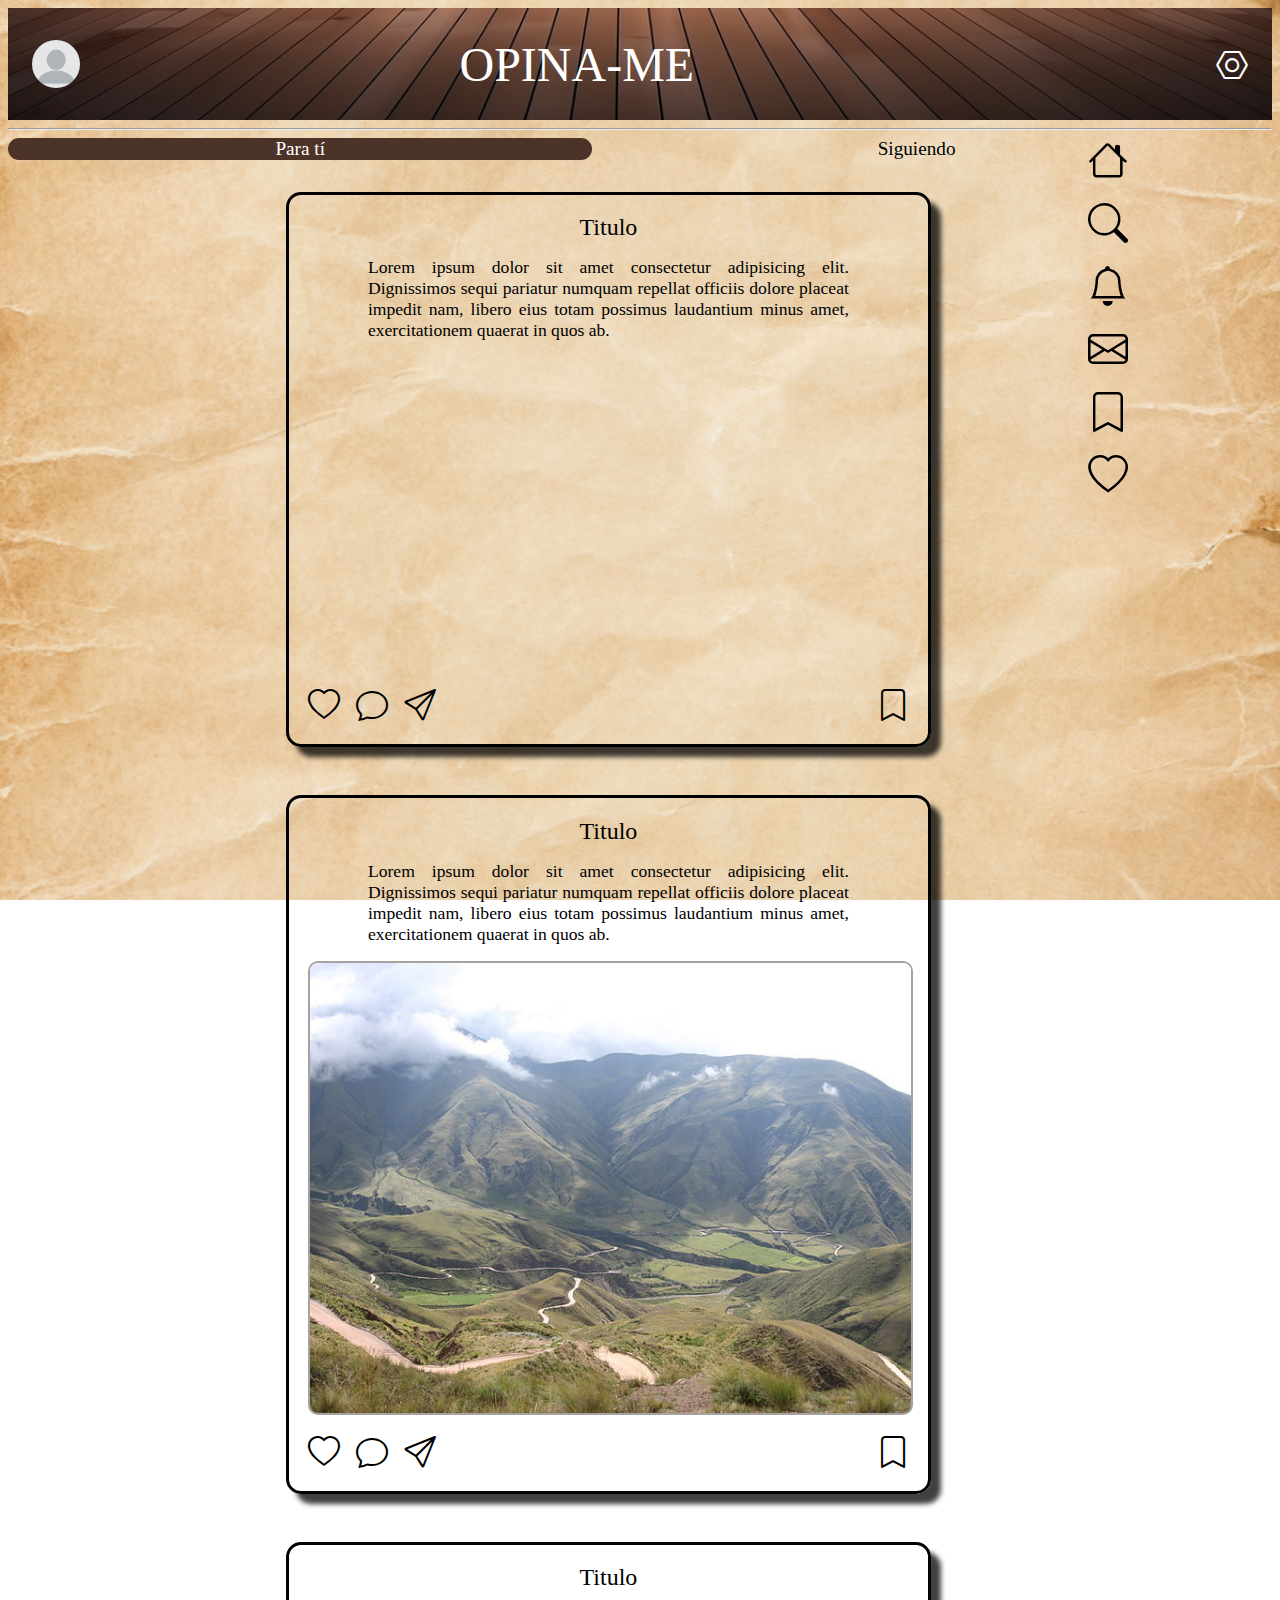
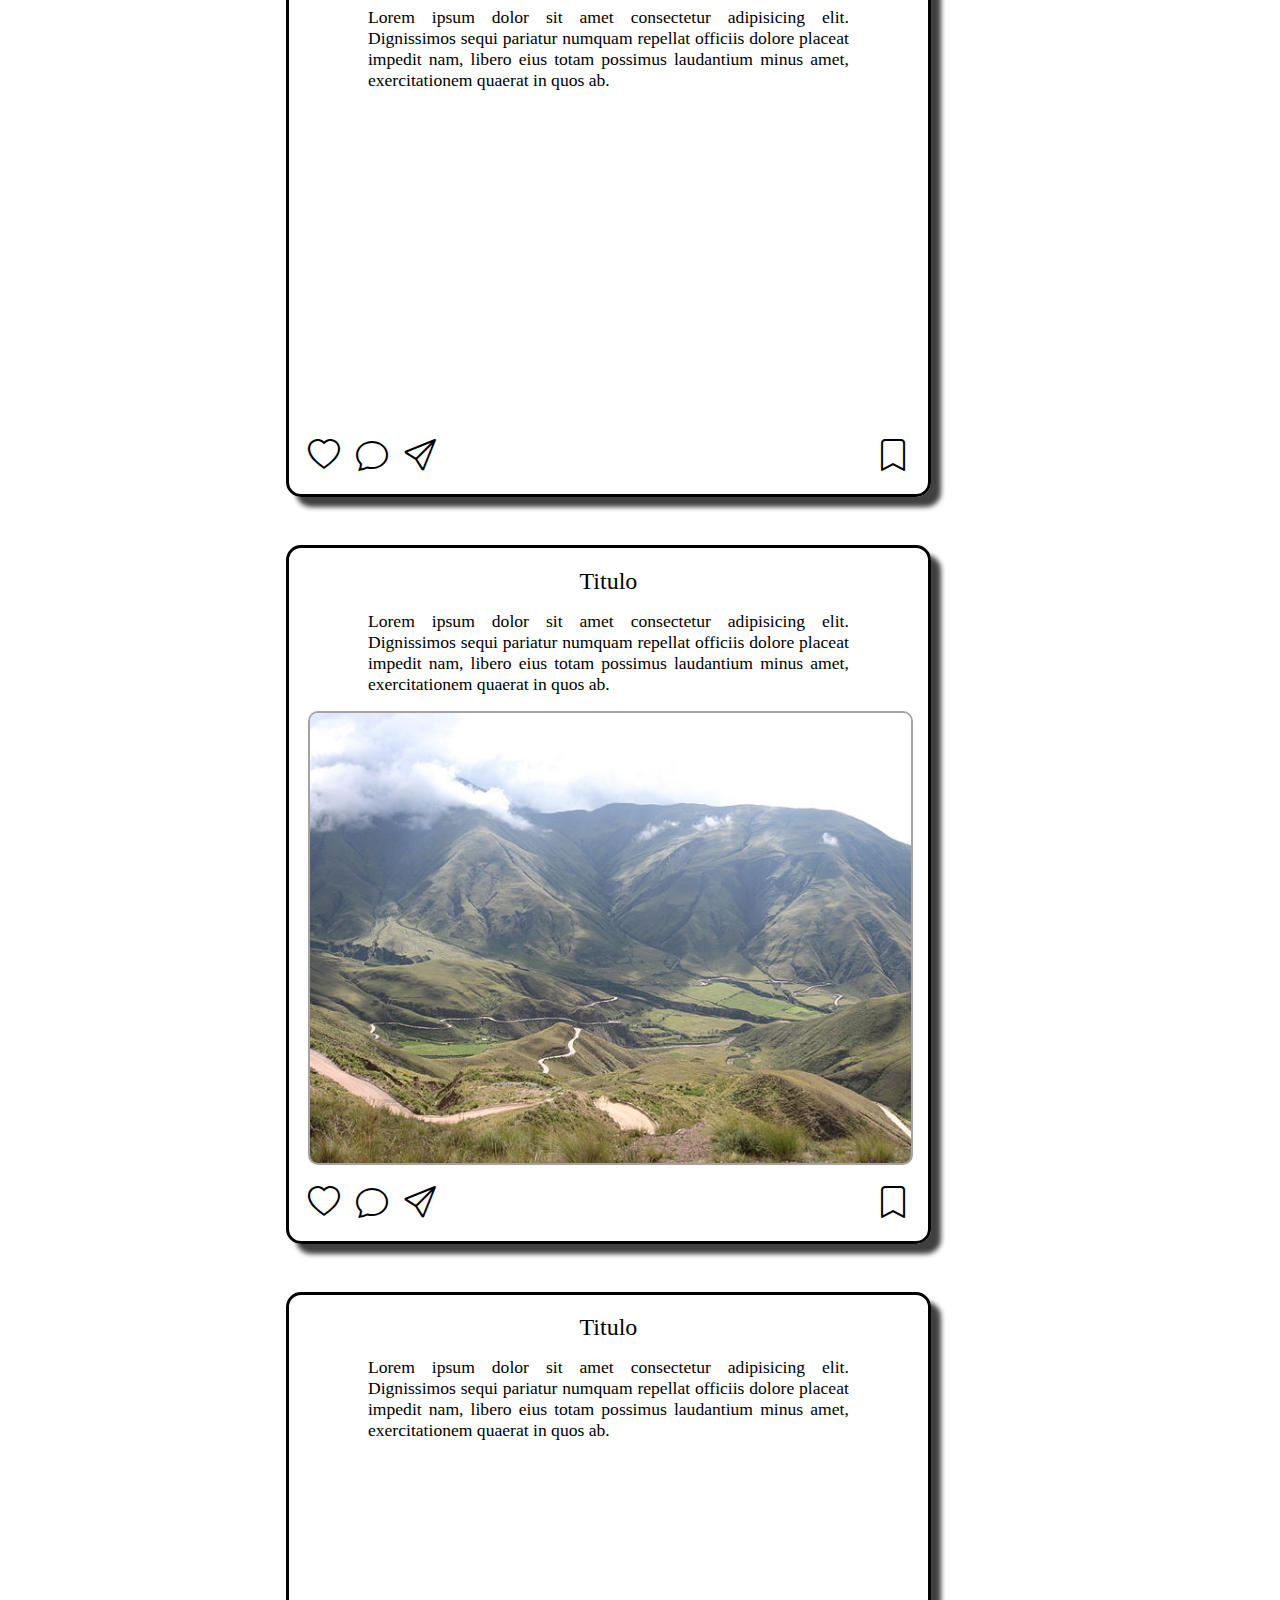
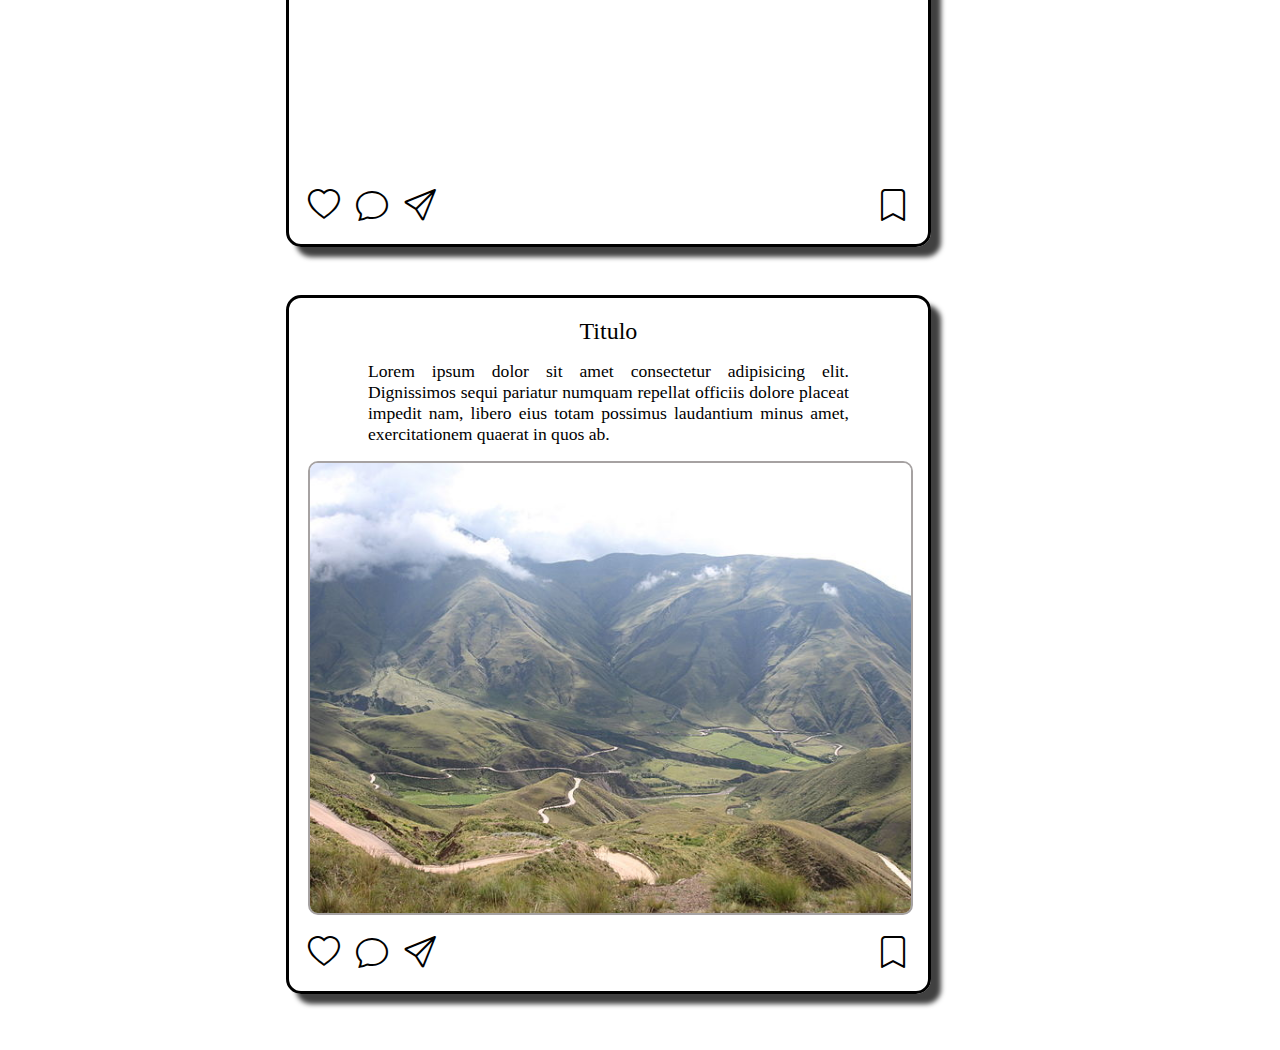
==== commit 7e26c678: "info perfil" ====
--- a/index.html
+++ b/index.html
@@ -13,7 +13,9 @@
   <body>
     <header>
       <div class="picture">
-        <img src="assets/pictures/profile.webp" alt="" />
+        <a href="profile.html">
+            <img src="assets/pictures/profile.webp" alt="" />
+        </a>
       </div>
       <div class="titulo">OPINA-ME</div>
       <div class="icon-config"><i class="bi bi-nut"></i></div>
@@ -26,7 +28,7 @@
           <span class="selection">Siguiendo</span>
         </div>
         <!-- PUBLICACIONES -->
-        <div class="publication">
+        <div class="publication sombra">
           <div class="content video">
             <div class="content-pub">
               <div class="title-pub">Titulo</div>
@@ -59,7 +61,35 @@
             </div>
           </div>
         </div>
-        <div class="publication">
+        <div class="publication sombra">
+          <div class="content video">
+            <div class="content-pub">
+              <div class="title-pub">Titulo</div>
+              <div class="description-pub">
+                Lorem ipsum dolor sit amet consectetur adipisicing elit.
+                Dignissimos sequi pariatur numquam repellat officiis dolore
+                placeat impedit nam, libero eius totam possimus laudantium minus
+                amet, exercitationem quaerat in quos ab.
+              </div>
+              <img
+                src="assets/pictures/paisaje.jpeg"
+                class="img-published"
+                alt=""
+              />
+            </div>
+            <div class="foot-pub">
+              <div class="left">
+                <i class="bi bi-heart"></i>
+                <i class="bi bi-chat"></i>
+                <i class="bi bi-send"></i>
+              </div>
+              <div class="rigth">
+                <i class="bi bi-bookmark"></i>
+              </div>
+            </div>
+          </div>
+        </div>
+        <div class="publication sombra">
           <div class="content video">
             <div class="content-pub">
               <div class="title-pub">Titulo</div>
@@ -82,17 +112,45 @@
             </div>
             <div class="foot-pub">
               <div class="left">
-                <div class="icon likes"></div>
-                <div class="icon coments"></div>
-                <div class="icon share"></div>
-              </div>
-              <div class="rigth">
-                <div class="icon save"></div>
-              </div>
-            </div>
-          </div>
-        </div>
-        <div class="publication">
+                <i class="bi bi-heart"></i>
+                <i class="bi bi-chat"></i>
+                <i class="bi bi-send"></i>
+              </div>
+              <div class="rigth">
+                <i class="bi bi-bookmark"></i>
+              </div>
+            </div>
+          </div>
+        </div>
+        <div class="publication sombra">
+          <div class="content video">
+            <div class="content-pub">
+              <div class="title-pub">Titulo</div>
+              <div class="description-pub">
+                Lorem ipsum dolor sit amet consectetur adipisicing elit.
+                Dignissimos sequi pariatur numquam repellat officiis dolore
+                placeat impedit nam, libero eius totam possimus laudantium minus
+                amet, exercitationem quaerat in quos ab.
+              </div>
+              <img
+                src="assets/pictures/paisaje.jpeg"
+                class="img-published"
+                alt=""
+              />
+            </div>
+            <div class="foot-pub">
+              <div class="left">
+                <i class="bi bi-heart"></i>
+                <i class="bi bi-chat"></i>
+                <i class="bi bi-send"></i>
+              </div>
+              <div class="rigth">
+                <i class="bi bi-bookmark"></i>
+              </div>
+            </div>
+          </div>
+        </div>
+        <div class="publication sombra">
           <div class="content video">
             <div class="content-pub">
               <div class="title-pub">Titulo</div>
@@ -115,78 +173,36 @@
             </div>
             <div class="foot-pub">
               <div class="left">
-                <div class="icon likes"></div>
-                <div class="icon coments"></div>
-                <div class="icon share"></div>
-              </div>
-              <div class="rigth">
-                <div class="icon save"></div>
-              </div>
-            </div>
-          </div>
-        </div>
-        <div class="publication">
-          <div class="content video">
-            <div class="content-pub">
-              <div class="title-pub">Titulo</div>
-              <div class="description-pub">
-                Lorem ipsum dolor sit amet consectetur adipisicing elit.
-                Dignissimos sequi pariatur numquam repellat officiis dolore
-                placeat impedit nam, libero eius totam possimus laudantium minus
-                amet, exercitationem quaerat in quos ab.
-              </div>
-              <iframe
-                width="560"
-                height="315"
-                src="https://www.youtube.com/embed/OCZIzzQpJUw?si=f2lAkwCGFzHbs9m7"
-                title="YouTube video player"
-                frameborder="0"
-                allow="accelerometer; autoplay; clipboard-write; encrypted-media; gyroscope; picture-in-picture; web-share"
-                referrerpolicy="strict-origin-when-cross-origin"
-                allowfullscreen
-              ></iframe>
-            </div>
-            <div class="foot-pub">
-              <div class="left">
-                <div class="icon likes"></div>
-                <div class="icon coments"></div>
-                <div class="icon share"></div>
-              </div>
-              <div class="rigth">
-                <div class="icon save"></div>
-              </div>
-            </div>
-          </div>
-        </div>
-        <div class="publication">
-          <div class="content video">
-            <div class="content-pub">
-              <div class="title-pub">Titulo</div>
-              <div class="description-pub">
-                Lorem ipsum dolor sit amet consectetur adipisicing elit.
-                Dignissimos sequi pariatur numquam repellat officiis dolore
-                placeat impedit nam, libero eius totam possimus laudantium minus
-                amet, exercitationem quaerat in quos ab.
-              </div>
-              <iframe
-                width="560"
-                height="315"
-                src="https://www.youtube.com/embed/OCZIzzQpJUw?si=f2lAkwCGFzHbs9m7"
-                title="YouTube video player"
-                frameborder="0"
-                allow="accelerometer; autoplay; clipboard-write; encrypted-media; gyroscope; picture-in-picture; web-share"
-                referrerpolicy="strict-origin-when-cross-origin"
-                allowfullscreen
-              ></iframe>
-            </div>
-            <div class="foot-pub">
-              <div class="left">
-                <div class="icon likes"></div>
-                <div class="icon coments"></div>
-                <div class="icon share"></div>
-              </div>
-              <div class="rigth">
-                <div class="icon save"></div>
+                <i class="bi bi-heart"></i>
+                <i class="bi bi-chat"></i>
+                <i class="bi bi-send"></i>
+              </div>
+              <div class="rigth">
+                <i class="bi bi-bookmark"></i>
+              </div>
+            </div>
+          </div>
+        </div>
+        <div class="publication sombra">
+          <div class="content video">
+            <div class="content-pub">
+              <div class="title-pub">Titulo</div>
+              <div class="description-pub">
+                Lorem ipsum dolor sit amet consectetur adipisicing elit.
+                Dignissimos sequi pariatur numquam repellat officiis dolore
+                placeat impedit nam, libero eius totam possimus laudantium minus
+                amet, exercitationem quaerat in quos ab.
+              </div>
+              <img src="assets/pictures/paisaje.jpeg" class="img-published" alt="">
+            </div>
+            <div class="foot-pub">
+              <div class="left">
+                <i class="bi bi-heart"></i>
+                <i class="bi bi-chat"></i>
+                <i class="bi bi-send"></i>
+              </div>
+              <div class="rigth">
+                <i class="bi bi-bookmark"></i>
               </div>
             </div>
           </div>
--- a/assets/css/styles.css
+++ b/assets/css/styles.css
@@ -1,26 +1,47 @@
+body {
+  background-image: url(../../assets/pictures/fondo.webp);
+  background-position: center;
+  background-attachment: fixed;
+  font-family: cursive;
+  background-size: 120%;
+}
+
 header {
   display: flex;
   flex-wrap: wrap;
   width: 100%;
   text-align: center;
-  background: rgb(36, 19, 0);
-  background: linear-gradient(
-    146deg,
-    rgba(36, 19, 0, 1) 0%,
-    rgba(255, 177, 0, 1) 100%
-  );
+  background-image: url(../../assets/pictures/fondo-titulo.jpeg);
+  background-position: bottom;
+  background-size: cover;
   color: #fff;
   height: 7rem;
   align-content: center;
 }
 
+.sombra {
+  box-shadow: 10px 10px 5px 0px rgba(0, 0, 0, 0.75);
+  -webkit-box-shadow: 10px 10px 5px 0px rgba(0, 0, 0, 0.75);
+  -moz-box-shadow: 10px 10px 5px 0px rgba(0, 0, 0, 0.75);
+}
+
 .titulo {
   width: 90%;
-  font-size: 3rem;
+  font-size: 1.8rem;
+}
+
+@media (min-width: 500px) {
+  .titulo {
+    font-size: 3rem;
+  }
 }
 
 .configuraciones {
   width: 10%;
+}
+
+.justify {
+  text-align: justify;
 }
 
 /* ICONOS */
@@ -86,6 +107,9 @@
 
 span.active {
   position: relative;
+  background-color: #4c3328;
+  border-radius: 20px;
+  color: #fff;
 }
 
 span.active::after {
@@ -148,6 +172,12 @@
   max-width: 100%;
 }
 
+.img-published{
+    max-width: 100%;
+    border: 2px solid #a6a2a2;
+    border-radius: 10px;
+}
+
 .options {
   display: flex;
   flex-direction: column;
@@ -158,9 +188,32 @@
   right: 10%;
 }
 
-body {
-  background-image: url(../../assets/pictures/fondo.webp);
-  background-position: center;
-  background-attachment: fixed;
-  font-family: cursive;
-}
+.box {
+  border: 1px solid #000;
+  width: 100%;
+  height: 3rem;
+  display: flex;
+  flex-wrap: wrap;
+  align-content: center;
+  justify-content: center;
+  font-size: 2.7rem;
+}
+
+.card-social {
+  background-color: transparent !important;
+  border: 3px solid #000 !important;
+  border-radius: 16px !important;
+}
+
+.header {
+    height: 4rem;
+    width: 100%;
+    padding: 1rem;
+}
+
+.header>.back {
+    padding: 1rem;
+    font-size: 2rem;
+    text-decoration: none;
+    color: #000;
+}